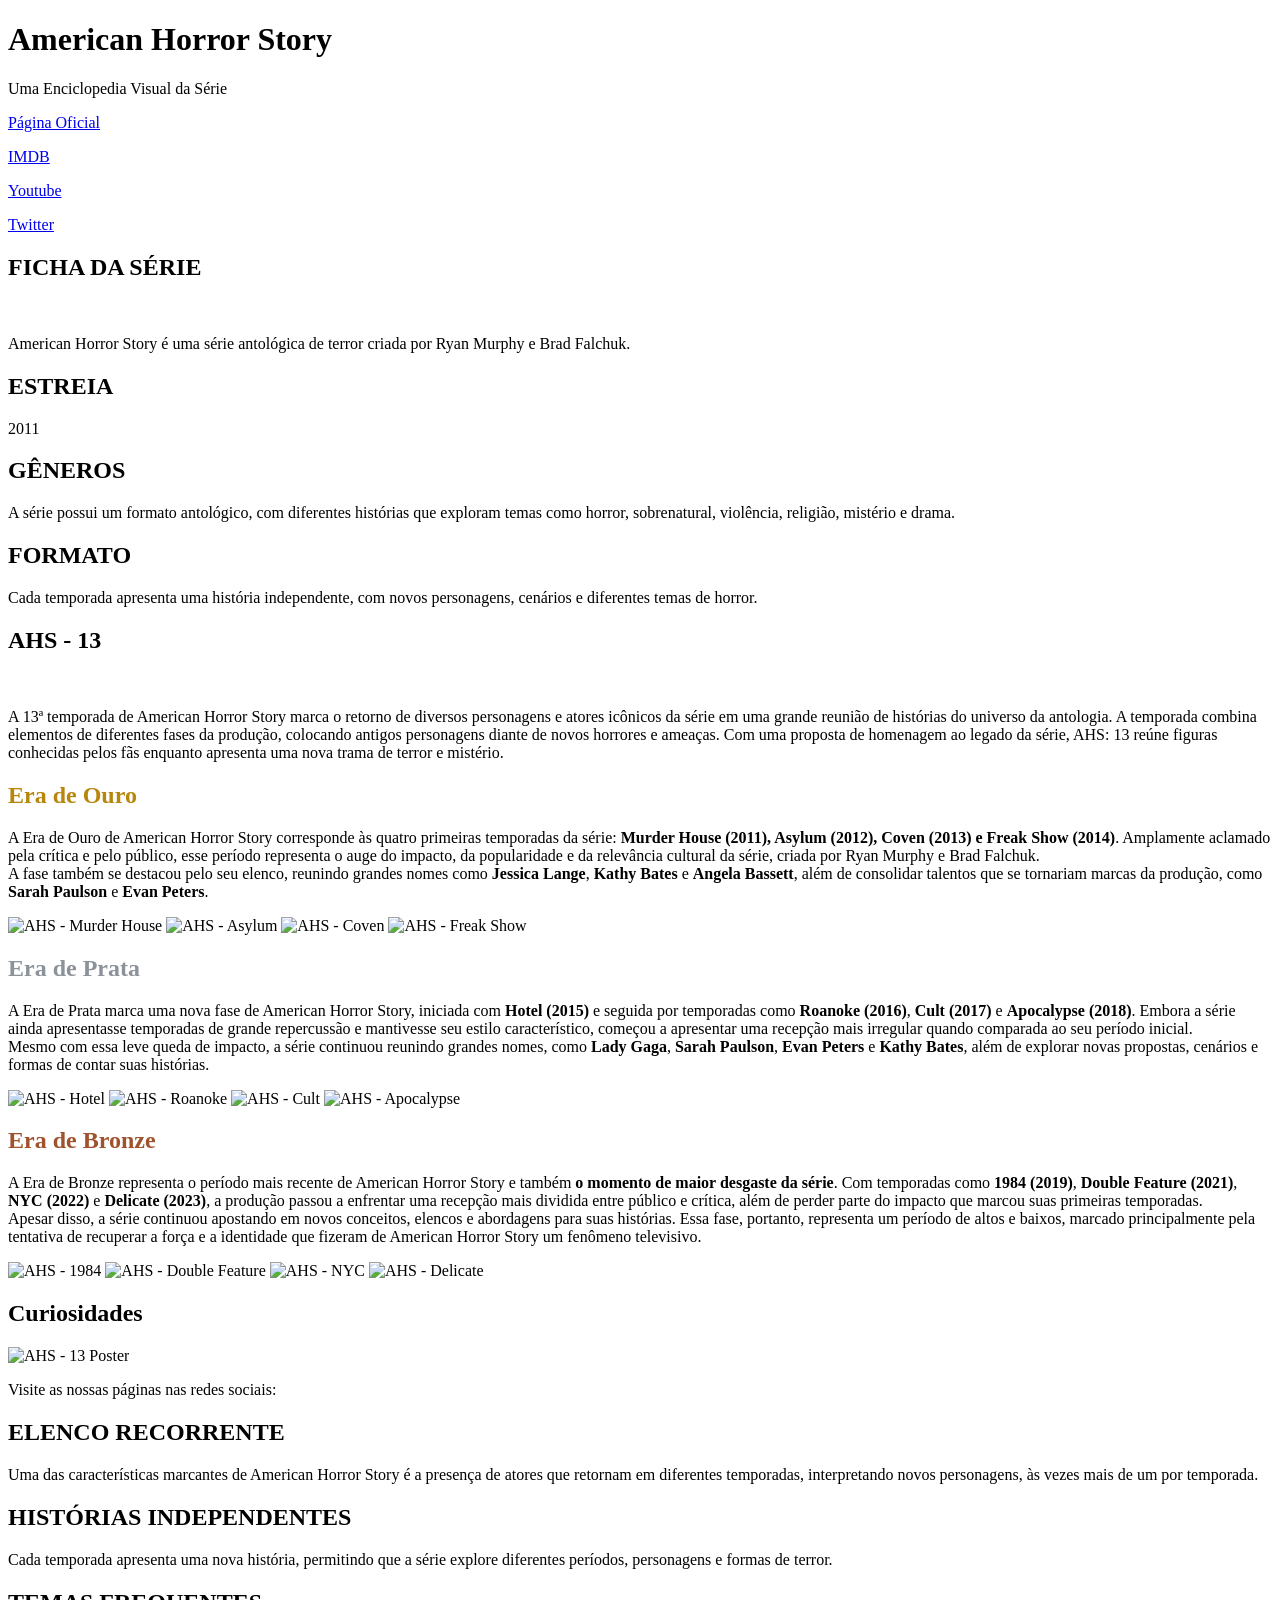
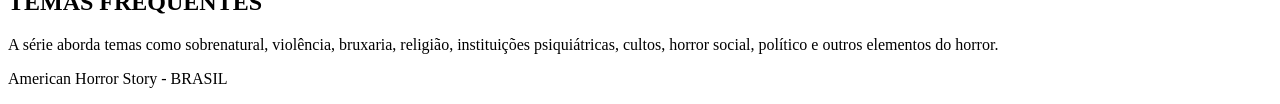
==== atividade.html @ fb7d8e7b "Add files via upload" ====
<!DOCTYPE html>
<html lang="pt-br">
<head>
    <meta charset="UTF-8">
    <meta name="viewport" content="width=device-width, initial-scale=1.0">
    <link rel="stylesheet" href="aula08.css">
    <title>Atividade</title>
    <style>
        @import url('https://fonts.googleapis.com/css2?family=Lato:ital,wght@0,100;0,300;0,400;0,700;0,900;1,100;1,300;1,400;1,700;1,900&display=swap');
    </style>
</head>
<body>
    <header>
        <h1>American Horror Story</h1>
        <p>Uma Enciclopedia Visual da Série</p>
    </header>
    <nav>
        <p><a href="https://www.fxnetworks.com/shows/american-horror-story">Página Oficial</a></p>
        <p><a href="https://www.imdb.com/pt/title/tt1844624/">IMDB</a></p>
        <p><a href="https://www.youtube.com/@AmericanHorrorStoryBR">Youtube</a></p>
        <p><a href="https://x.com/ahsfxoficial">Twitter</a></p> 
    </nav>
    <main>
        <aside>
            <h2>FICHA DA SÉRIE</h2>
            <img src="imagens/logo.webp" alt="">
            <p>American Horror Story é uma série antológica de terror criada por Ryan Murphy e Brad Falchuk.
            </p>
            <h2>ESTREIA</h2>
            <p>2011</p>
            <h2>GÊNEROS</h2>
            <p>A série possui um formato antológico, com diferentes histórias que exploram temas como horror, sobrenatural, violência, religião, mistério e drama.</p>
            <h2>FORMATO</h2>
            <p>Cada temporada apresenta uma história independente, com novos personagens, cenários e diferentes temas de horror.</p>
            <h2>AHS - 13 </h2>
            <img src="imagens/AHS 13 - P3.webp" alt="">
            <p>A 13ª temporada de American Horror Story marca o retorno de diversos personagens e atores icônicos da série em uma grande reunião de histórias do universo da antologia. A temporada combina elementos de diferentes fases da produção, colocando antigos personagens diante de novos horrores e ameaças. Com uma proposta de homenagem ao legado da série, AHS: 13 reúne figuras conhecidas pelos fãs enquanto apresenta uma nova trama de terror e mistério.</p>
        </aside>
        <section>
            <article>
                <h2 style="color: #B8860B ">Era de Ouro </h2>
                <p>A Era de Ouro de American Horror Story corresponde às quatro primeiras temporadas da série: <strong>Murder House (2011), Asylum (2012), Coven (2013) e Freak Show (2014)</strong>. Amplamente aclamado pela crítica e pelo público, esse período representa o auge do impacto, da popularidade e da relevância cultural da série, criada por Ryan Murphy e Brad Falchuk.
                <br>
                A fase também se destacou pelo seu elenco, reunindo grandes nomes como <strong>Jessica Lange</strong>, <strong>Kathy Bates</strong> e <strong>Angela Bassett</strong>, além de consolidar talentos que se tornariam marcas da produção, como <strong>Sarah Paulson</strong> e <strong>Evan Peters</strong>.
                </p>
                <img src="imagens/Murder.jpg" alt="AHS - Murder House">
                <img src="imagens/Asylum.webp" alt="AHS - Asylum">
                <img src="imagens/Coven.webp" alt="AHS - Coven">
                <img src="imagens/Freak.webp" alt="AHS - Freak Show">
                <h2 style="color: #8C9299">Era de Prata</h2>
                <p>A Era de Prata marca uma nova fase de American Horror Story, iniciada com <strong>Hotel (2015)</strong> e seguida por temporadas como <strong>Roanoke (2016)</strong>, <strong>Cult (2017)</strong> e <strong>Apocalypse (2018)</strong>. Embora a série ainda apresentasse temporadas de grande repercussão e mantivesse seu estilo característico, começou a apresentar uma recepção mais irregular quando comparada ao seu período inicial.
                <br>
                Mesmo com essa leve queda de impacto, a série continuou reunindo grandes nomes, como <strong>Lady Gaga</strong>, <strong>Sarah Paulson</strong>, <strong>Evan Peters</strong> e <strong>Kathy Bates</strong>, além de explorar novas propostas, cenários e formas de contar suas histórias.
                </p>
                <img src="imagens/Hotel.webp" alt="AHS - Hotel">
                <img src="imagens/Roanoke.webp" alt="AHS - Roanoke">
                <img src="imagens/Cult.webp" alt="AHS - Cult">
                <img src="imagens/Apocalypse.webp" alt="AHS - Apocalypse">
                <h2 style="color:#A0522D ">Era de Bronze</h2>
                <p> A Era de Bronze representa o período mais recente de American Horror Story e também <strong>o momento de maior desgaste da série</strong>. Com temporadas como <strong>1984 (2019)</strong>, <strong>Double Feature (2021)</strong>, <strong>NYC (2022)</strong> e <strong>Delicate (2023)</strong>, a produção passou a enfrentar uma recepção mais dividida entre público e crítica, além de perder parte do impacto que marcou suas primeiras temporadas.
                <br>
                Apesar disso, a série continuou apostando em novos conceitos, elencos e abordagens para suas histórias. Essa fase, portanto, representa um período de altos e baixos, marcado principalmente pela tentativa de recuperar a força e a identidade que fizeram de American Horror Story um fenômeno televisivo.

                </p>
                <img src="imagens/1984.webp" alt="AHS - 1984">
                <img src="imagens/Double.webp" alt="AHS - Double Feature">
                <img src="imagens/NYC.jpg" alt="AHS - NYC">
                <img src="imagens/Delicate.webp" alt="AHS - Delicate">
            </article>
        </section>
        <aside>
            <article>
                <h2>Curiosidades</h2>
                <img src="imagens/13.webp" alt="AHS - 13 Poster">
            <p>Visite as nossas páginas nas redes sociais:</p>
            <h2>ELENCO RECORRENTE</h2>
            <p>Uma das características marcantes de American Horror Story é a presença de atores que retornam em diferentes temporadas, interpretando novos personagens, às vezes mais de um por temporada.</p>
            <h2>HISTÓRIAS INDEPENDENTES</h2>
            <p>Cada temporada apresenta uma nova história, permitindo que a série explore diferentes períodos, personagens e formas de terror.</p>
            <h2>TEMAS FREQUENTES</h2>
            <p>A série aborda temas como sobrenatural, violência, bruxaria, religião, instituições psiquiátricas, cultos, horror social, político e outros elementos do horror.</p>
            </article>
        </aside>
    </main>
    <footer>
        <p>American Horror Story - BRASIL</p>
    </footer>
</body>
</html>
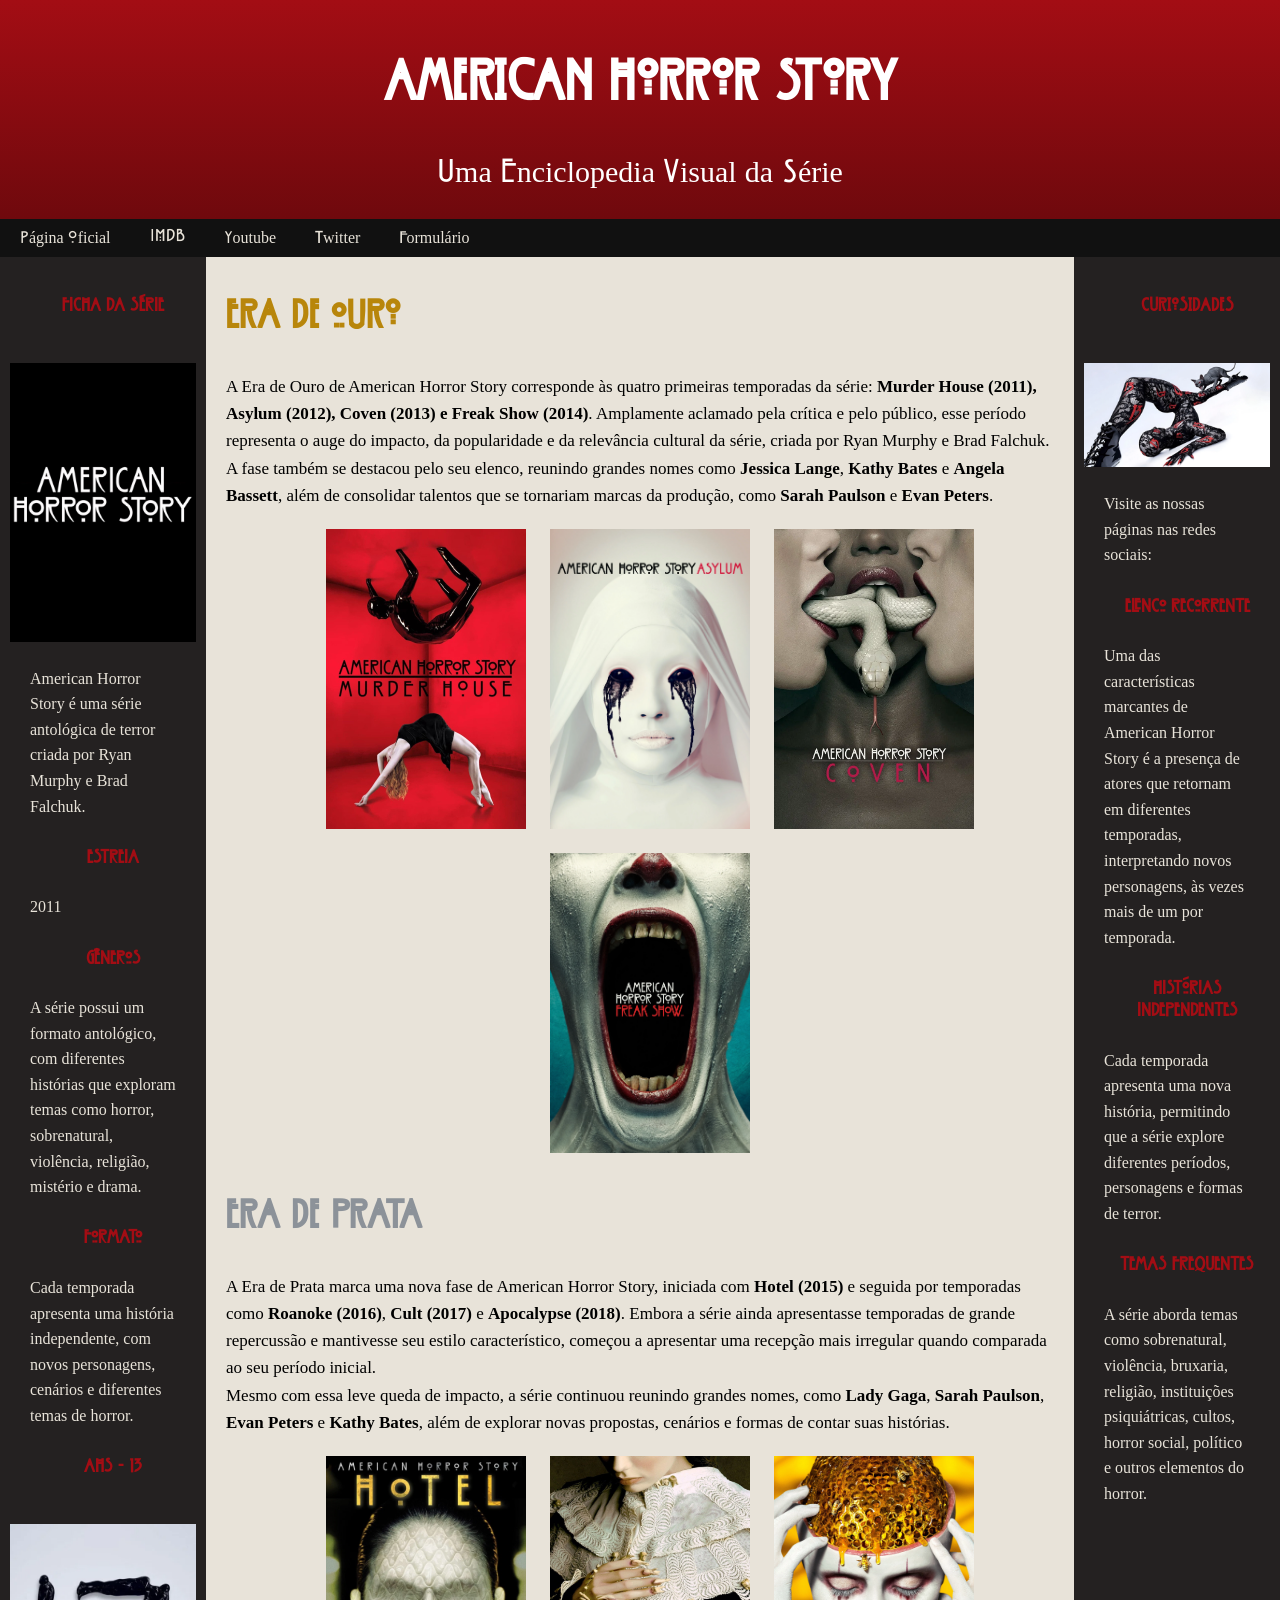
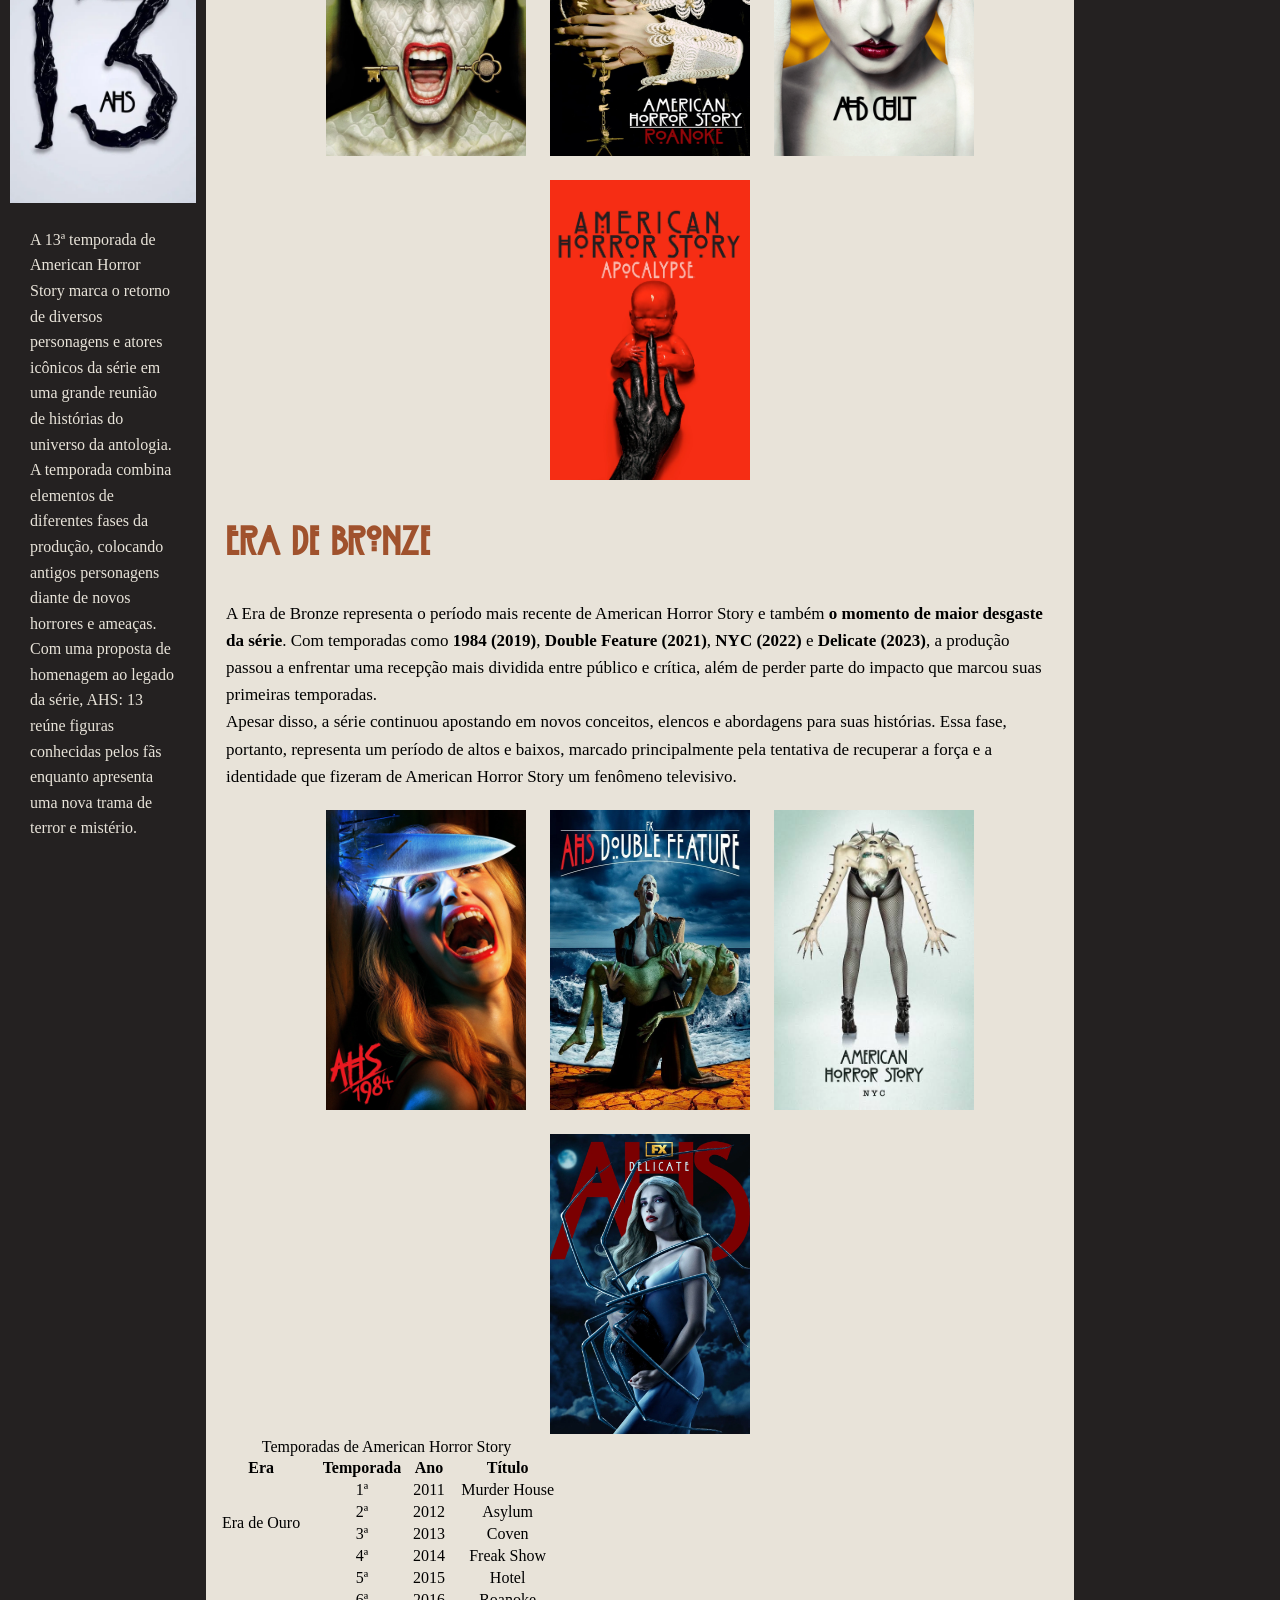
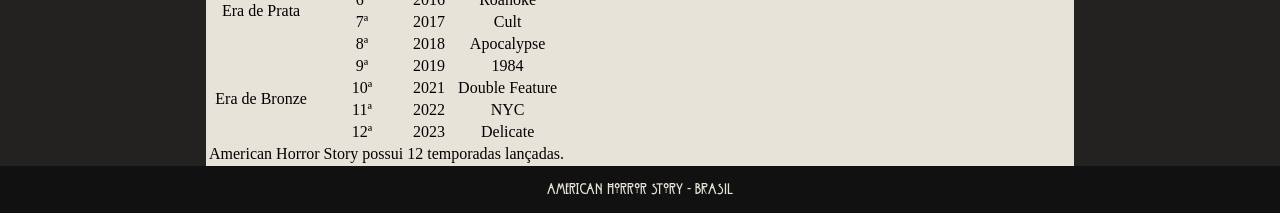
==== commit 8bd16957: "Update atividade.html com adição de Tabelas e Formulários Adição de uma tabela e um formulário na pá" ====
--- a/atividade.html
+++ b/atividade.html
@@ -18,7 +18,8 @@
         <p><a href="https://www.fxnetworks.com/shows/american-horror-story">Página Oficial</a></p>
         <p><a href="https://www.imdb.com/pt/title/tt1844624/">IMDB</a></p>
         <p><a href="https://www.youtube.com/@AmericanHorrorStoryBR">Youtube</a></p>
-        <p><a href="https://x.com/ahsfxoficial">Twitter</a></p> 
+        <p><a href="https://x.com/ahsfxoficial">Twitter</a></p>
+        <p><a href="formulário.html">Formulário</a></p> 
     </nav>
     <main>
         <aside>
@@ -66,6 +67,101 @@
                 <img src="imagens/Double.webp" alt="AHS - Double Feature">
                 <img src="imagens/NYC.jpg" alt="AHS - NYC">
                 <img src="imagens/Delicate.webp" alt="AHS - Delicate">
+                <table>
+                    <caption>Temporadas de American Horror Story</caption>
+
+                    <thead>
+                        <tr>
+                            <th>Era</th>
+                            <th>Temporada</th>
+                            <th>Ano</th>
+                            <th>Título</th>
+                        </tr>
+                    </thead>
+
+                    <tbody>
+                        <tr>
+                            <td rowspan="4">Era de Ouro</td>
+                            <td>1ª</td>
+                            <td>2011</td>
+                            <td>Murder House</td>
+                        </tr>
+
+                        <tr>
+                            <td>2ª</td>
+                            <td>2012</td>
+                            <td>Asylum</td>
+                        </tr>
+
+                        <tr>
+                            <td>3ª</td>
+                            <td>2013</td>
+                            <td>Coven</td>
+                        </tr>
+
+                        <tr>
+                            <td>4ª</td>
+                            <td>2014</td>
+                            <td>Freak Show</td>
+                        </tr>
+
+                        <tr>
+                            <td rowspan="4">Era de Prata</td>
+                            <td>5ª</td>
+                            <td>2015</td>
+                            <td>Hotel</td>
+                        </tr>
+
+                        <tr>
+                            <td>6ª</td>
+                            <td>2016</td>
+                            <td>Roanoke</td>
+                        </tr>
+
+                        <tr>
+                            <td>7ª</td>
+                            <td>2017</td>
+                            <td>Cult</td>
+                        </tr>
+
+                        <tr>
+                            <td>8ª</td>
+                            <td>2018</td>
+                            <td>Apocalypse</td>
+                        </tr>
+
+                        <tr>
+                            <td rowspan="4">Era de Bronze</td>
+                            <td>9ª</td>
+                            <td>2019</td>
+                            <td>1984</td>
+                        </tr>
+
+                        <tr>
+                            <td>10ª</td>
+                            <td>2021</td>
+                            <td>Double Feature</td>
+                        </tr>
+
+                        <tr>
+                            <td>11ª</td>
+                            <td>2022</td>
+                            <td>NYC</td>
+                        </tr>
+
+                        <tr>
+                            <td>12ª</td>
+                            <td>2023</td>
+                            <td>Delicate</td>
+                        </tr>
+                    </tbody>
+
+                    <tfoot>
+                        <tr>
+                            <td colspan="4">American Horror Story possui 12 temporadas lançadas.</td>
+                        </tr>
+                    </tfoot>
+                </table>
             </article>
         </section>
         <aside>
@@ -86,4 +182,4 @@
         <p>American Horror Story - BRASIL</p>
     </footer>
 </body>
-</html>+</html>
--- a/aula08.css
+++ b/aula08.css
@@ -0,0 +1,165 @@
+@font-face {
+    font-family:'AHS' ;
+    src: url(american-horror-story_font/AmericanHorrorStory.otf) format(Opentype);
+}
+
+
+@font-face {
+    font-family: 'American';
+    src: url(hill_house_font/Hill\ House.otf) format(Opentype);
+}
+
+body, p {
+    padding: 0px;
+    margin: 0px;
+
+}
+
+
+
+header {
+    display: flex;
+    padding: 10px;
+    font-family: 'AHS', Helvetica, sans-serif;
+    font-size: 30px;
+    background-image: linear-gradient(to bottom, #A30D14, #6F090D);
+    color: white;
+    justify-content: center;
+    height: auto;
+    flex-direction: column;
+    text-align: center;
+}
+
+
+
+header p {
+    font-family: 'American', serif;
+    margin-bottom: 20px;
+}
+
+
+
+nav {
+    gap: 15px;
+    display: flex;
+    justify-content: flex-start;
+    padding: 8px;
+    background-color: #111111;
+
+}
+
+
+
+nav p {
+    font-family: 'American', serif;
+    font-size: 16px;
+    padding: 2px;
+    
+}
+
+nav a {
+    color: #E8E3D9;
+    text-decoration: none;
+    padding: 5px 10px;
+}
+
+nav a:hover {
+    text-decoration: underline;
+    color: #FFFFFF;
+    background-color:#A30D14;
+    border: 1px solid #B8860B;
+
+    
+}
+
+main {
+    background-color: #E8E3D9;
+    display: flex;
+    justify-content: space-between;
+}
+
+main > section {
+    width: 70%;
+}
+
+
+main article {
+    text-align: center;
+}
+
+main h2 {
+    margin-left: 20px;
+    font-family: 'AHS', serif;
+    font-size: 42px;
+    text-align: left;
+}
+
+
+main p {
+    font-family: 'Lato', serif;
+    font-size: 17px;
+    text-align: left;
+    margin-left: 20px;
+    margin-right: 20px;
+    line-height: 1.6;
+}
+
+
+img {
+    width: 200px;
+    height:300px;
+    margin-left: 20px;
+    margin-top: 20px;
+}
+
+
+aside {
+    width: 15%;
+    background-color: #242121;
+    justify-content: flex-start;
+    padding: 10px;
+    
+}
+
+
+aside h2 {
+    text-align: center;
+    font-size: 20px;
+    color: #A30D14;
+    padding: 10px;
+}
+
+
+aside p {
+    color: #E8E3D9;
+    font-family: 'Lato', serif;
+    font-size: 16px;
+}
+
+aside img {
+    width: 100%;
+    height: auto;
+    margin: 20px 0px;
+}
+
+footer {
+    background-color: #111111 ;
+    font-family: 'AHS', serif;
+    color: #E8E3D9;
+    padding: 15px;
+    text-align: center;
+}
+
+@media screen and (max-width:600px) {
+    main {
+        flex-direction: column;
+    }
+
+    aside {
+        width: auto;
+    }
+
+    main > section {
+        width: auto;
+    }
+}
